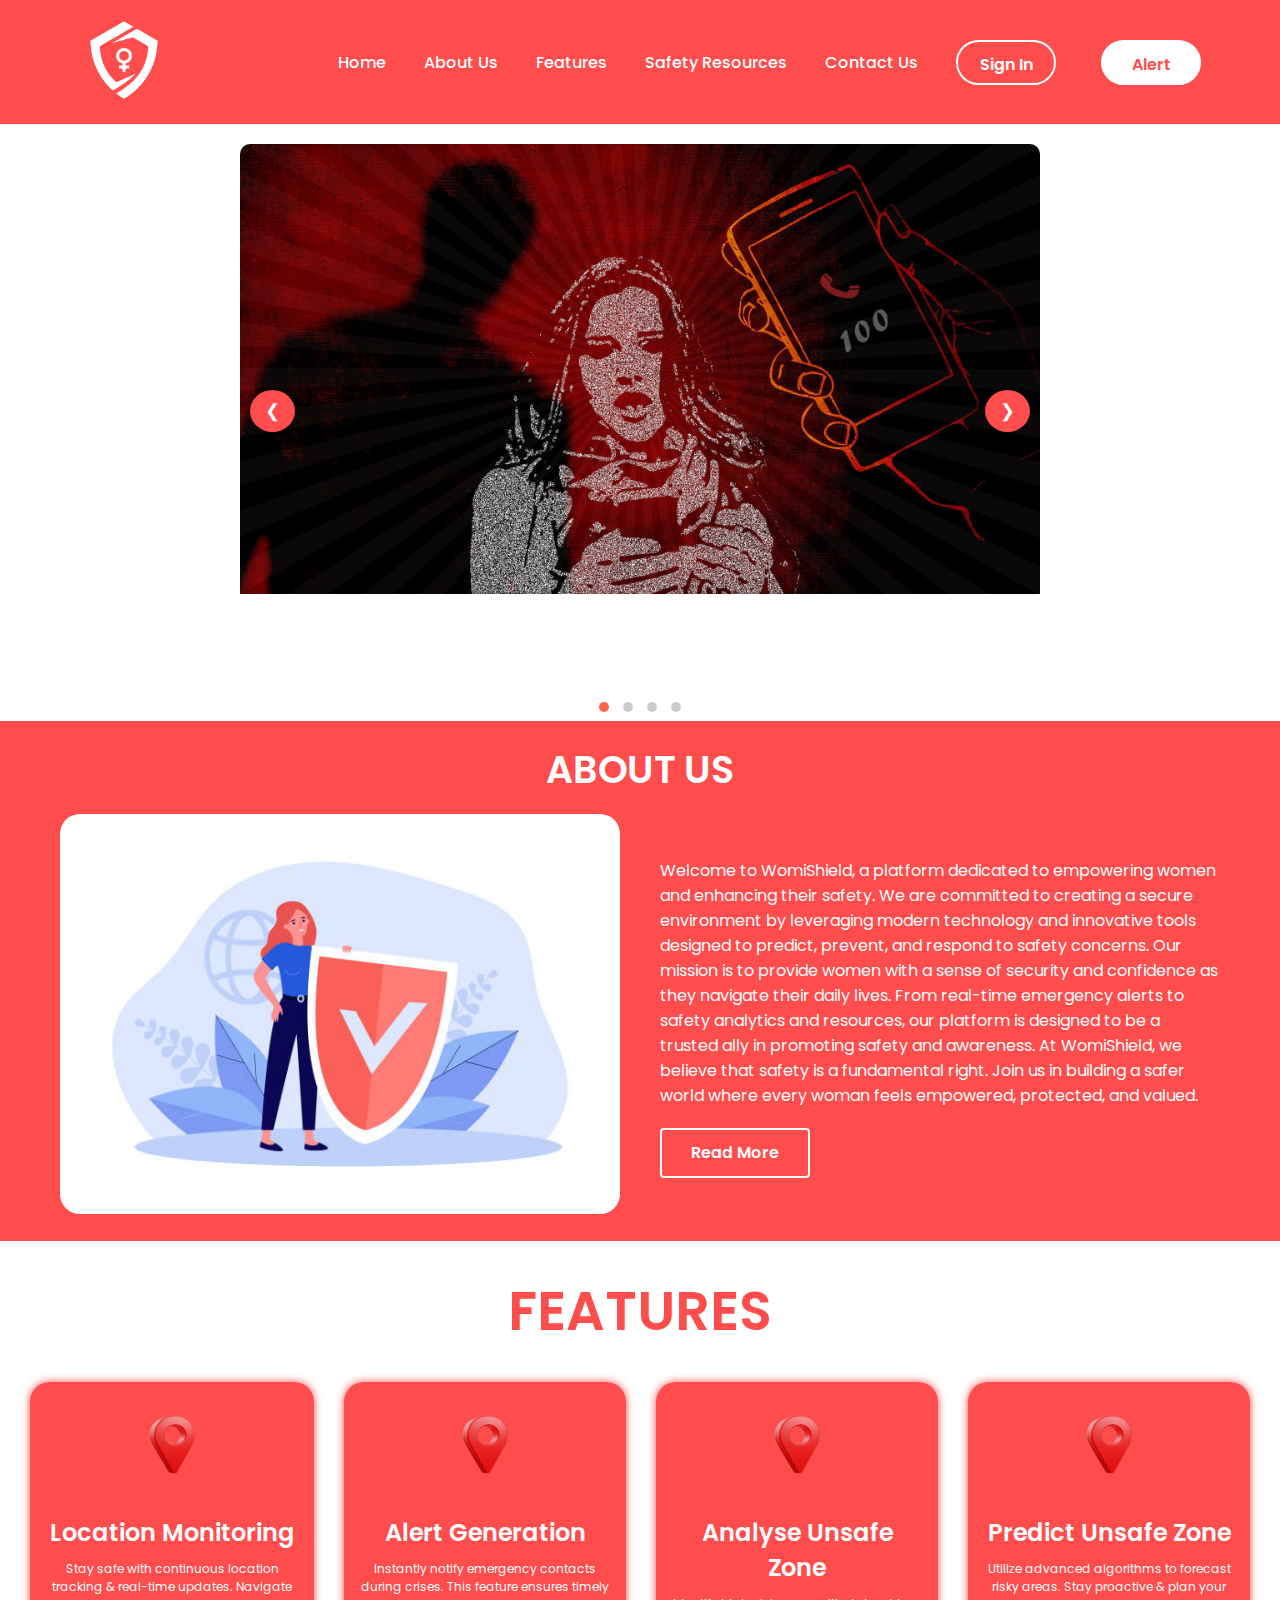
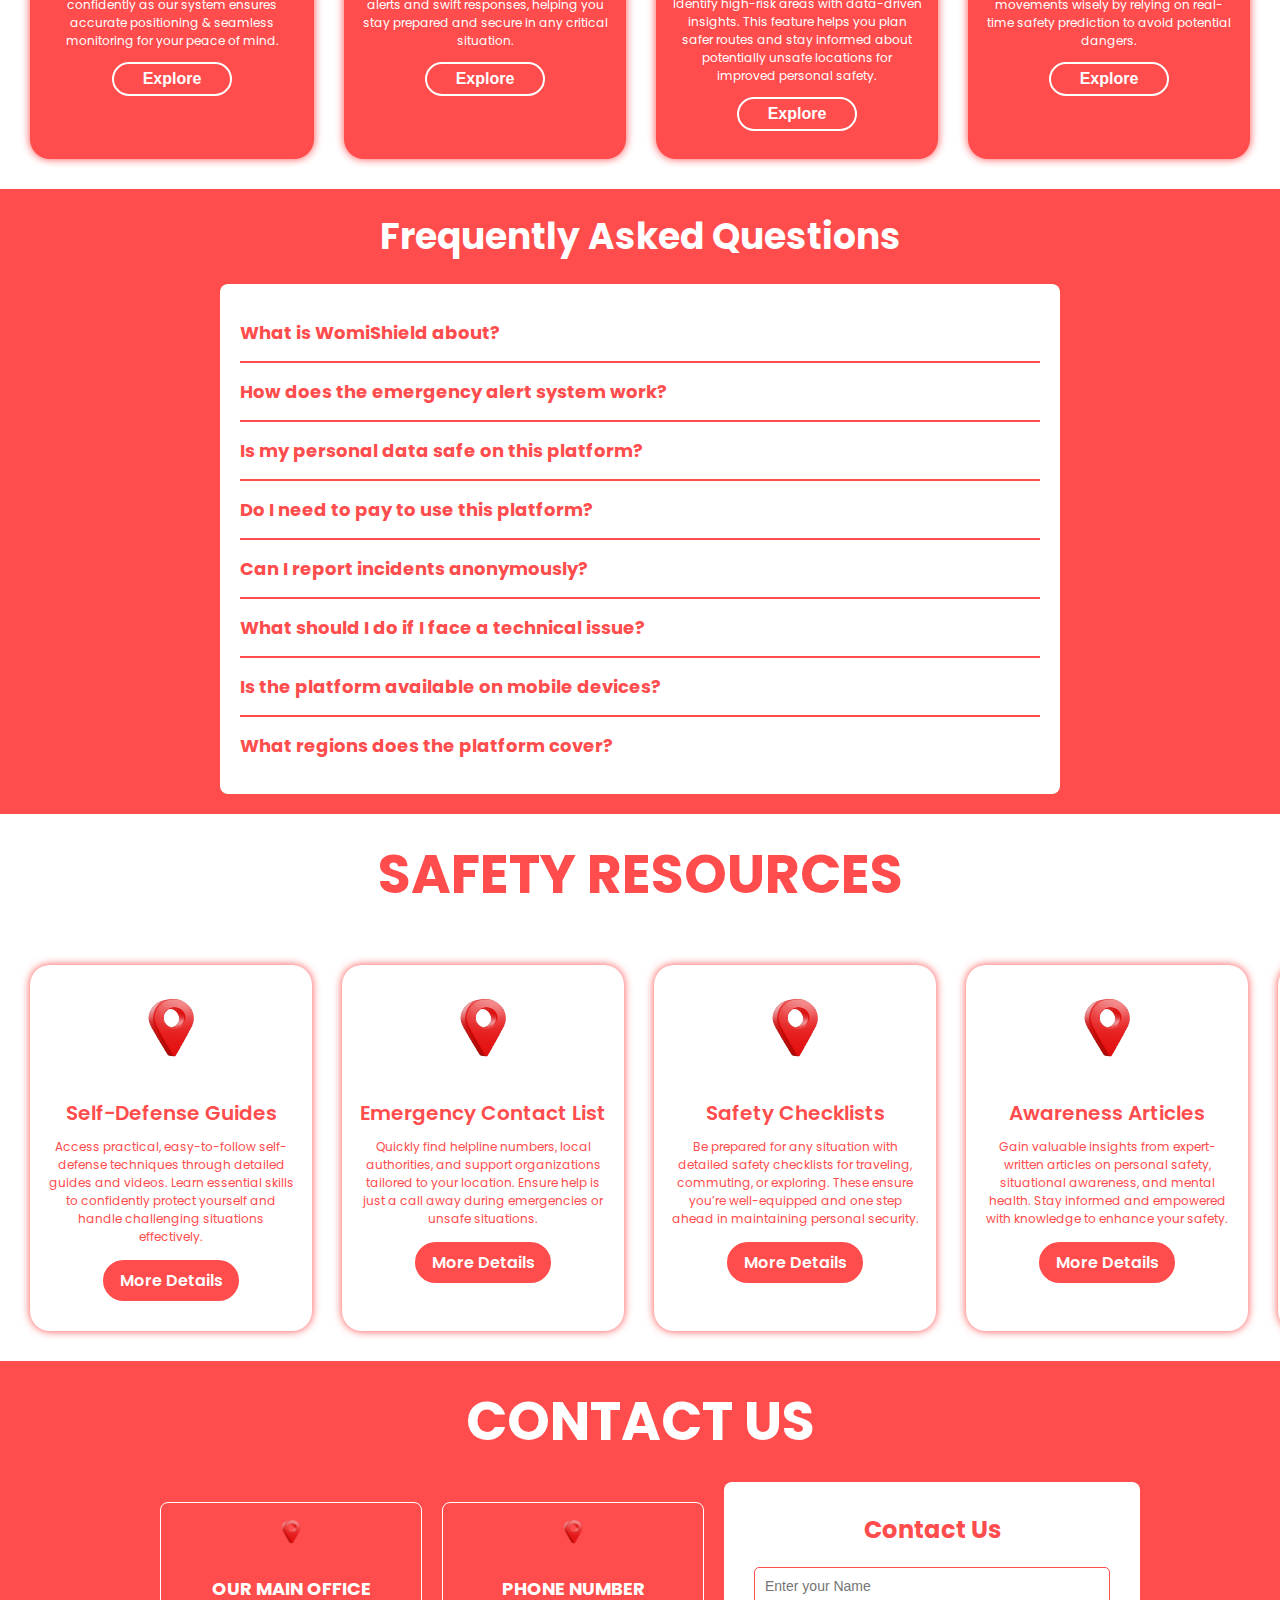
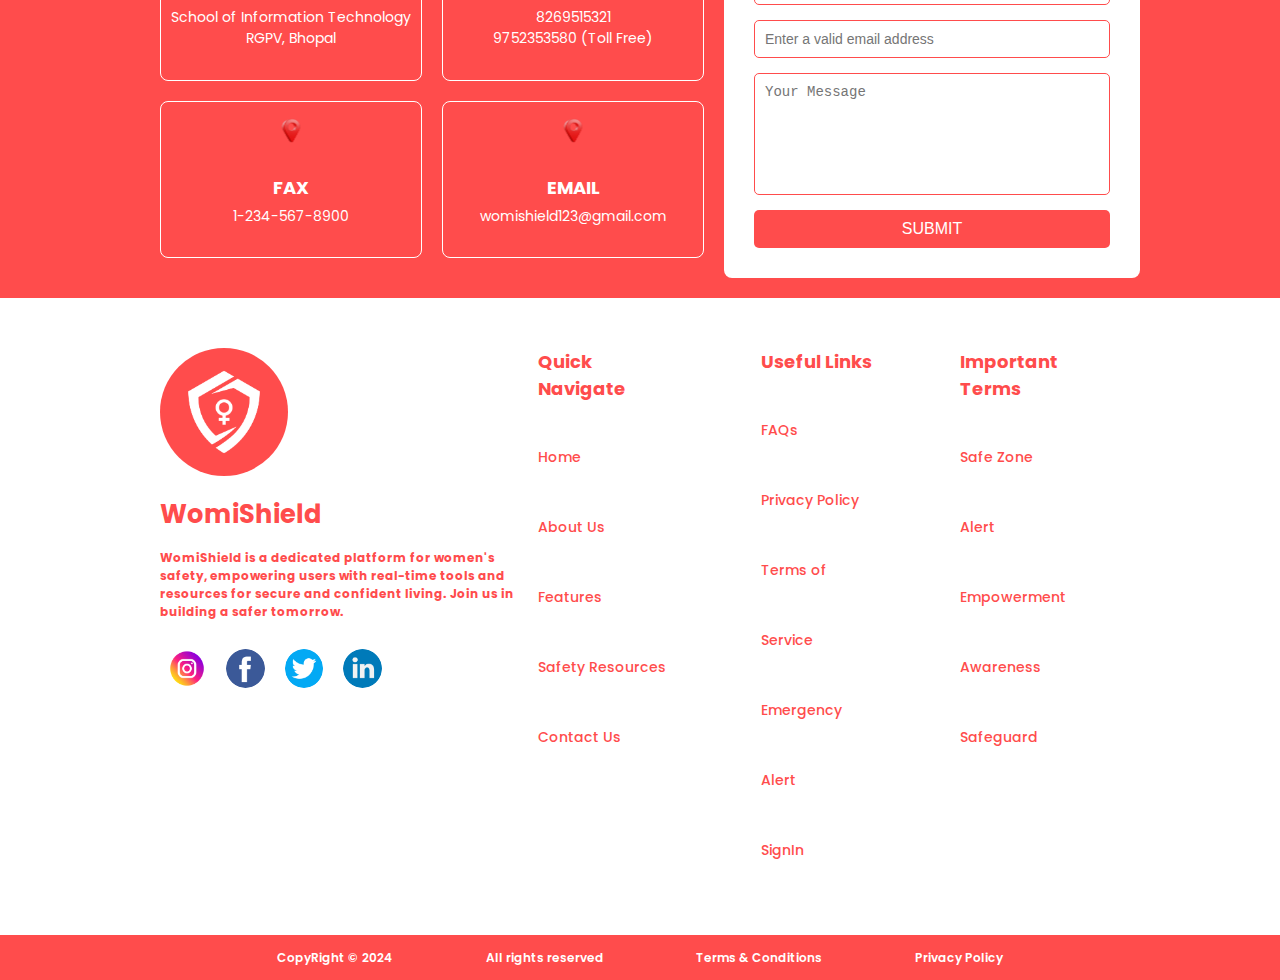
==== index.html @ 23d898d3 "Initial commit" ====
<!DOCTYPE html>
<html lang="en">
<head>
    <meta charset="UTF-8">
    <meta http-equiv="X-UA-Compatible" content="IE=edge">
    <meta name="viewport" content="width=device-width, initial-scale=1.0">
    <title>WomiShield</title>
    <link rel="stylesheet" href="style.css">
</head>
<body>
    
    <!-- Navbar and Hamburger-->

    <header>
        <div class="containers"> 
           <nav class="navbar links">

              <div class="logo"><img src="./img/logo.png" alt="...loading"></div>

              <ul class="nav-menu">
                <a href="index.html">Home</a>
                <a href="about.html">About Us</a>
                <a href="#features">Features</a>
                <a href="safety.html">Safety Resources</a>
                <a href="#contactus">Contact Us</a>
                <div id="renderLoginState">

                </div>
                <!-- <a href="sign.html" target="_blank"><button class="secondary-btn">Sign In</button></a> -->
                <a href="alert.html"><button class="primary-btn">Alert</button></a>
              </ul>
              <div class="hamburger">
                 <span class="bar"></span>
                 <span class="bar"></span>
                 <span class="bar"></span>
              </div>
           </nav>
        </div>
     </header> 

    <!-- Header -->

    <div class="carousel">
      <div class="carousel-slides">
          <div class="carousel-slide">
              <img src="./img/image3.jpg" alt="Slide 1">
          </div>
          <div class="carousel-slide">
              <img src="./img/safety.png" alt="Slide 2">
          </div>
          <div class="carousel-slide">
              <img src="./img/image3.jpg" alt="Slide 3">
          </div>
          <div class="carousel-slide">
              <img src="./img/safety.png" alt="Slide 4">
          </div>
      </div>

      <!-- Navigation buttons -->
      <button class="carousel-btn prev">&#10094;</button>
      <button class="carousel-btn next">&#10095;</button>
  </div>

  <!-- Dots for indicators -->
  <div class="carousel-dots">
      <span class="carousel-dot"></span>
      <span class="carousel-dot"></span>
      <span class="carousel-dot"></span>
      <span class="carousel-dot"></span>
  </div>

    <!-- About Us -->

    <div class="aboutus">
      <h1>ABOUT US</h1>
      <div class="about">
        <div class="aimg">
          <img src="./img/shield.jpg" alt="loading..." />
        </div>
        <div class="atext">
          <p>
            Welcome to WomiShield, a platform dedicated to empowering women and enhancing their safety. We are committed to creating a secure environment by leveraging modern technology and innovative tools designed to predict, prevent, and respond to safety concerns. Our mission is to provide women with a sense of security and confidence as they navigate their daily lives. From real-time emergency alerts to safety analytics and resources, our platform is designed to be a trusted ally in promoting safety and awareness. At WomiShield, we believe that safety is a fundamental right. Join us in building a safer world where every woman feels empowered, protected, and valued.
          </p>
          <a href="about.html"><button class="secondary-btn atext-btn">Read More</button></a>
        </div>
      </div>
    </div>

    <!-- Features -->

     <div class="features">
      <h1>FEATURES</h1>
      <div class="cards">
        <div class="scard">
          <img src="./img/location.png" alt="loading..." />
          <h2>Location Monitoring</h2>
          <p>Stay safe with continuous location tracking & real-time updates. Navigate confidently as our system ensures accurate positioning & seamless monitoring for your peace of mind.</p>
          <a href="rtlm.html"><button>Explore</button></a>
        </div>
        <div class="scard">
          <img src="./img/location.png" alt="loading..." />
          <h2>Alert Generation</h2>
          <p>Instantly notify emergency contacts during crises. This feature ensures timely alerts and swift responses, helping you stay prepared and secure in any critical situation.</p>
          <a href="alert.html"><button>Explore</button></a>
        </div>
        <div class="scard">
          <img src="./img/location.png" alt="loading..." />
          <h2>Analyse Unsafe Zone</h2>
          <p>Identify high-risk areas with data-driven insights. This feature helps you plan safer routes and stay informed about potentially unsafe locations for improved personal safety.</p>
          <a href="predict.html"><button>Explore</button></a>
        </div>
        <div class="scard">
          <img src="./img/location.png" alt="loading..." />
          <h2>Predict Unsafe Zone</h2>
          <p>Utilize advanced algorithms to forecast risky areas. Stay proactive & plan your movements wisely by relying on real-time safety prediction to avoid potential dangers.</p>
          <a href="predict.html"><button>Explore</button></a>
        </div>
      </div>
    </div>


        <!-- FAQs -->

        <div class="faq">
          <h2>Frequently Asked Questions</h2>
        <div class="faq-cont">      
          <div class="faq-item">
              <p class="faq-question">What is WomiShield about?</p>
              <div class="faq-answer">
                  WomiShield is a platform dedicated to empowering women by providing tools, resources, and features to enhance their safety and security in daily life.
              </div>
          </div>
          
          <div class="faq-item">
              <p class="faq-question">How does the emergency alert system work?</p>
              <div class="faq-answer">
                  Our emergency alert system allows you to send an alert to your trusted contacts with your live location in just one click, ensuring quick assistance during critical situations.
              </div>
          </div>
          
          <div class="faq-item">
              <p class="faq-question">Is my personal data safe on this platform?</p>
              <div class="faq-answer">
                  Yes, we prioritize your privacy and security. All user data is encrypted and stored securely, ensuring it remains confidential.
              </div>
          </div>
    
          <div class="faq-item">
            <p class="faq-question">Do I need to pay to use this platform?</p>
            <div class="faq-answer">
              No, our basic safety features are free to use. However, premium features may require a subscription.
            </div>
        </div>
    
        <div class="faq-item">
          <p class="faq-question">Can I report incidents anonymously?</p>
          <div class="faq-answer">
            Absolutely. Our platform allows you to report incidents without revealing your identity, ensuring your safety and comfort.
          </div>
      </div>
    
      <div class="faq-item">
        <p class="faq-question">What should I do if I face a technical issue?</p>
        <div class="faq-answer">
          If you experience any issues, please contact us via email at support@womishield.com or use the “Contact Us” form on our website.
        </div>
    </div>
    
    <div class="faq-item">
      <p class="faq-question">Is the platform available on mobile devices?</p>
      <div class="faq-answer">
        Yes, our platform is mobile-friendly and can be accessed via any browser. A dedicated mobile app is also in development.
      </div>
    </div>
    
    <div class="faq-item">
      <p class="faq-question">What regions does the platform cover?</p>
      <div class="faq-answer">
        Currently, the platform provides services across Bhopal & Indore. We aim to expand to more areas soon.
      </div>
    </div>
    
      </div>
    </div>

    <!-- Safety Resources -->

    <div class="resources">
        <h1>SAFETY RESOURCES</h1>
        <div class="cards">
            <div class="scard">
                <img src="./img/location.png" alt="loading...">
                <h4>Self-Defense Guides</h4>
                <p>Access practical, easy-to-follow self-defense techniques through detailed guides and videos. Learn essential skills to confidently protect yourself and handle challenging situations effectively.</p>
                <a href="safety.html"><Button class="secondary-btn">More Details</Button></a>
            </div>
            <div class="scard">
                <img src="./img/location.png" alt="loading...">
                <h4>Emergency Contact List</h4>
                <p>Quickly find helpline numbers, local authorities, and support organizations tailored to your location. Ensure help is just a call away during emergencies or unsafe situations.</p>
                <a href="safety.html"><Button class="secondary-btn">More Details</Button></a>
            </div>
            <div class="scard">
                <img src="./img/location.png" alt="loading...">
                <h4>Safety Checklists</h4>
                <p>Be prepared for any situation with detailed safety checklists for traveling, commuting, or exploring. These ensure you’re well-equipped and one step ahead in maintaining personal security.</p>
                <a href="safety.html"><Button class="secondary-btn">More Details</Button></a>
            </div>
            <div class="scard">
                <img src="./img/location.png" alt="loading...">
                <h4>Awareness Articles</h4>
                <p>Gain valuable insights from expert-written articles on personal safety, situational awareness, and mental health. Stay informed and empowered with knowledge to enhance your safety.</p>
                <a href="safety.html"><Button class="secondary-btn">More Details</Button></a>
            </div>
            <div class="scard">
              <img src="./img/location.png" alt="loading...">
              <h4>Legal Right Information</h4>
              <p>Understand your rights with simplified summaries of women’s safety laws and regulations. Empower yourself with the knowledge to act confidently in legal or unsafe scenarios.</p>
              <a href="safety.html"><Button class="secondary-btn">More Details</Button></a>
          </div>
          <div class="scard">
            <img src="./img/location.png" alt="loading...">
            <h4>Community Safety Tips</h4>
            <p>Learn actionable safety tips from real user experiences. Navigate specific situations and areas securely by leveraging the wisdom shared by our community.</p>
            <a href="safety.html"><Button class="secondary-btn">More Details</Button></a>
        </div>
        </div>
    </div>

     <!-- Contact Us -->

     <div class="contact" id="contactus"> 
      <h1>CONTACT US</h1>
    <div class="contact-container">
        <div class="info-box">
          <div class="info">
            <div class="icon">
              <img src="./img/location.png" alt="Location Icon">
            </div>
            <div>
              <h3>OUR MAIN OFFICE</h3>
              <p>School of Information Technology<br>RGPV, Bhopal</p>
            </div>
          </div>
          <div class="info">
            <div class="icon">
              <img src="./img/location.png" alt="Phone Icon">
            </div>
            <div>
              <h3>PHONE NUMBER</h3>
              <p>8269515321<br>9752353580 (Toll Free)</p>
            </div>
          </div>
          <div class="info">
            <div class="icon">
              <img src="./img/location.png" alt="Fax Icon">
            </div>
            <div>
              <h3>FAX</h3>
              <p>1-234-567-8900</p>
            </div>
          </div>
          <div class="info">
            <div class="icon">
              <img src="./img/location.png" alt="Email Icon">
            </div>
            <div>
              <h3>EMAIL</h3>
              <p>womishield123@gmail.com</p>
            </div>
          </div>
        </div>
        <div class="form-container">
          <h2>Contact Us</h2>
          <form id="contactForm">
            <input id="contactName" type="text" placeholder="Enter your Name" required>
            <input id="contactEmail" type="email" placeholder="Enter a valid email address" required>
            <textarea id="contactMessage" placeholder="Your Message" required></textarea>
            <div id="contactMessageStatus"></div>
            <button type="submit">SUBMIT</button>
          </form>
        </div>
      </div>
    </div> 

    <!-- Footer -->

    <div class="footer">
        <div class="footer-logo">
            <img src="./img/logo.png" alt="">
            <h5>WomiShield</h5>
            <p>WomiShield is a dedicated platform for women's safety, empowering users with real-time tools and resources for secure and confident living. Join us in building a safer tomorrow.</p>
            <div class="media">
                <img src="./img/instagram.png" alt="loading...">
                <img src="./img/facebook.png" alt="loading...">
                <img src="./img/twitter.png" alt="loading...">
                <img src="./img/linkedin.png" alt="loading...">
            </div>
        </div>
        <div class="footer-links">
        <div class="footer-link">
            <p>Quick Navigate </p>
            <a href="index.html">Home</a>
            <a href="about.html">About Us</a>
            <a href="#features">Features</a>
            <a href="safety.html">Safety Resources</a>
            <a href="#contactus">Contact Us</a>
        </div>

        <div class="footer-link">
            <p>Useful Links</p>
            <a href="index.html">FAQs</a>
            <a href="#">Privacy Policy</a>
            <a href="#">Terms of Service</a>
            <a href="#">Emergency Alert</a>
            <a href="sign.html">SignIn</a>
        </div>

        <div class="footer-link">
            <p>Important Terms</p>
            <a href="#">Safe Zone</a>
            <a href="#">Alert</a>
            <a href="#">Empowerment</a>
            <a href="#">Awareness</a>
            <a href="#">Safeguard</a>
        </div>
    </div>
</div>

<!-- Sub Footer -->

<div class="sub-footer text">   
    <a href="#">CopyRight &#169; 2024</a>    
    <a href="#">All rights reserved</a>
    <a href="#">Terms & Conditions</a>
    <a href="#">Privacy Policy</a>
</div>

<script src="script.js"></script>
<script src="./services/contactService.js"></script>

<!-- below script must be included in every page to dynamically update navbar based on the login state -->
<script src="./services/utils.js"></script>
</body>
</html>
---- style.css ----
@import url('https://fonts.googleapis.com/css2?family=Poppins:wght@400;700&family=Roboto:ital,wght@0,400;1,700&display=swap');
*{
    margin: 0;
    padding: 0;
}

/* navbar */

.logo img{
    height: 120px;
    border-radius: 100%;
}
.logo img:hover{
    transform: rotate(360deg);
    transition: 1.5s;
}
.links a{
    text-decoration: none;
    padding: 12px 15px;
    font-size: 16px;
    font-weight: 500;
    font-family:'Poppins',sans-serif;
    color: #ffffff;
}
.links a:hover{
    transition: 0.5s;
    text-shadow: 0 0 20px #ffffff;
    font-size: 18px;
}
.secondary-btn{
    background-color: transparent;
    font-size: 16px;
    border: 2px solid #ffffff;
    color: #ffffff;
    font-family: 'Poppins',sans-serif;
    font-weight: 600;
    border-radius: 70px;
    width: 100px;
    height: 45px;
}
.secondary-btn:hover{
    transition: 0.5s;
    color: #FF4C4C;
    background-color: #ffffff;
    box-shadow: 0 0 12px #ffffff;
}
.primary-btn{
    background-color: #ffffff;
    border: 2px solid #ffffff;
    font-size: 16px;
    color: #FF4C4C;
    margin-left: 7px;
    font-family: 'Poppins',sans-serif;
    font-weight: 600;
    border-radius: 70px;
    width: 100px;
    height: 45px;
}
.primary-btn:hover{
    transition: 0.5s;
    color: #ffffff;
    border: 2px solid #ffffff;
    background-color: #FF4C4C;
    box-shadow: 0 0 12px #ffffff;
}


/* HAMBURGER */

li{
    list-style: none;
  }
  a{
    color: #ffffff;
    text-decoration: none;
  }
  header{
    background-color: #FF4C4C;
  }
  .containers{
    max-width: 1224px;
    width: 90%;
    margin: 0 auto;
  }
  .navbar{
    min-height: 70px;
    display: flex;
    justify-content: space-between;
    align-items: center;
  }
  .nav-menu{
    display: flex;
    justify-content: space-between;
    align-items: center;
    gap: 8px;
  }
  .hamburger{
    display: none;
    cursor: pointer;
  }
  .bar{
    display: block;
    width: 25px;
    height: 3px;
    margin: 5px auto;
    -webkit-transition: all 0.3s ease;
    transition: all 0.3s ease;
    background-color: #ffffff;
  }

  .usericonlogo {
    height: 30px;
    margin-right: 10px;
}

/* Header */

.carousel {
    position: relative;
    width: 100%;
    max-width: 800px;
    margin: 20px auto;
    overflow: hidden;
    border-radius: 10px;
}

/* Slide container styling */
.carousel-slides {
    display: flex;
    transition: transform 0.5s ease-in-out;
}

/* Individual slides styling */
.carousel-slide {
    min-width: 100%;
    box-sizing: border-box;
}

.carousel-slide img {
    width: 100%;
    display: block;
}

/* Navigation buttons */
.carousel-btn {
    position: absolute;
    top: 50%;
    transform: translateY(-50%);
    background: #ff4c4c;
    color: white;
    border: none;
    padding: 10px 15px;
    cursor: pointer;
    font-size: 18px;
    border-radius: 50%;
}

.prev {
    left: 10px;
}

.next {
    right: 10px;
}

/* Dots indicator styling */
.carousel-dots {
    text-align: center;
    margin-top: 10px;
}

.carousel-dot {
    height: 10px;
    width: 10px;
    margin: 5px;
    background-color: #ccc;
    border-radius: 50%;
    display: inline-block;
    cursor: pointer;
}

.carousel-dot.active {
    background-color: #FF6347; /* Highlight active dot */
}

/* About Us */

.aboutus{
    background-color: #ff4c4c;
    padding: 20px 60px;
    font-family: 'Poppins',sans-serif;
}
.aboutus h1{
    font-weight: 600;
    font-size: 38px;
    text-align: center;
    margin-bottom: 16px;
    color: white;
}
.about{
    display: flex;
    gap: 40px;
    align-items: center;
}
.aimg{
    width: 50%;
}
.aimg img{
    width: 100%;
    height: 400px;
    border-radius: 20px;
}
.atext{
    width: 50%;
}
.atext p{
    color: white;
    font-weight: 400;
    font-size: 16px;
}
.atext-btn{
    border-radius: 4px;
    font-size: 16px;
    width: 150px;
    height: 50px;
    margin-top: 20px;
}

#contactMessageStatus {
    display: none;
    background-color: #ff4c4c;
    color: #fff;
    font-family: 'Poppins',sans-serif;
    padding: 10px;
    margin-bottom: 20px;
    border-radius: 5px;
}

/* Features */

.features{
    font-family: 'Poppins',sans-serif;
    text-align: center;
}
.features h1{
    font-weight: 600;
    font-size: 6vh;
    text-align: center;
    margin: 30px auto;
    margin-bottom: 0;
    color: #ff4c4c;
}
.cards{
    display: flex;
    padding: 30px;
    justify-content: start;
    gap: 30px;
    flex-wrap: nowrap;
    overflow-x: scroll;
    scroll-snap-type: x mandatory;
    scroll-snap-align: start;
}
.cards::-webkit-scrollbar{
    display: none;
}
.scard{
    background-color: #ff4c4c;
    color: white;
    text-align: center;
    min-width: 250px;
    border-radius: 20px;
    padding: 16px;
    box-shadow: 0 0 8px #FF4C4C;
}
.scard:hover{
    transform: scale3D(1.03, 1.03, 1.03);
    box-shadow: 0 0 10px #FF4C4C , 0 0 12px #FF4C4C;
}
.scard img{
    height: 100px;
    width: 200px;
}
.scard h2{
    font-weight: 600;
    font-size: 24px;
    margin: 10px auto;
}
.scard p{
    font-weight: 400;
    font-size: 12px;
}
.scard button{
    margin: 12px 4px;
    padding: 6px;
    border-radius: 70px;
    width: 120px;
    color: #ffffff;
    font-weight: 600;
    background-color: #FF4C4C;
    border: 2px solid #ffffff;
}
.scard button:hover{
    box-shadow: 0 0 2px #ffffff , 0 0 4px #ffffff , 0 0 6px #ffffff;
    border: none;
}


/* FAQs */

.faq{
    background-color: #ff4c4c;
    padding: 20px;
}
.faq-cont {
    max-width: 800px;
    margin: 0px auto;
    padding: 20px;
    background-color: #ffffff;
    border-radius: 8px;
}
.faq h2 {
    text-align: center;
    margin-bottom: 20px;
    font-size: 36px;
    color: #ffffff;
    font-family: 'Poppins',sans-serif;
}
.faq-item {
    border-bottom: 2px solid #ff4c4c;
    padding: 15px 0;
    color: #ff4c4c;
}
.faq-item:last-child {
    border-bottom: none;
}
.faq-question {
    font-size: 18px;
    font-weight: bold;
    cursor: pointer;
    margin: 0;
    font-family: 'Poppins',sans-serif;
}
.faq-answer {
    display: none;
    font-size: 16px;
    margin-top: 10px;
    color: #ff4c4c;
    font-family: 'Poppins',sans-serif;
}
.faq-item.open .faq-answer {
    display: block;
}

/* Safety Resources */

.resources{
    background-color: #ffffff;
    text-align: center;
    font-family: 'Poppins',sans-serif;
}
.resources h1{
    color: #FF4C4C;
    font-size: 6vh;
    padding: 20px;
}
.resources .scard h4{
    font-weight: 600;
    font-size: 20px;
    margin: 10px auto;
}
.resources .cards .scard{
    background-color: #ffffff;
}
.resources .cards .scard h4{
    color: #FF4C4C;
}
.resources .cards .scard p{
    color: #FF4C4C;
    font-size: 12px;
    font-family: 'Poppins',sans-serif;
}
.resources .cards .scard button{
    width: 140px;
}
.resources .cards .scard button:hover{
    border: 2px solid #ff4c4c;
    box-shadow: 0 0 2px #ff4c4c , 0 0 4px #ff4c4c , 0 0 6px #ff4c4c;
}

/* Contact Us */

.contact{
    text-align: center;
    background-color: #FF4C4C;
    padding-bottom: 20px;
}
.contact h1{
    color: #ffffff;
    font-size: 6vh;
    font-family: 'Poppins',sans-serif;
    padding: 20px;
}
.contact-container {
    display: flex;
    border-radius: 8px;
    width: 90%;
    max-width: 1000px;
    margin: 0 auto;
  }
  .contact-container h1{
    color: #ffffff;
    font-size: 6vh;
    font-family: 'Poppins',sans-serif;
    padding: 20px;
}
  
  .info-box {
    display: grid;
    grid-template-columns: 1fr 1fr;
    gap: 20px;
    color: #ffffff;
    padding: 20px;
    font-family: 'Poppins',sans-serif;
    border-radius: 8px;
  }
  
  .info {
    display: flex;
    flex-direction: column;
    align-items: center;
    gap: 10px;
    padding: 10px;
    border: 1px solid #ffffff;
    border-radius: 8px;
  }
  
  .icon img {
    width: 80px;
    height: 40px;
  }
  
  .info h3 {
    margin: 5px 0;
    font-size: 18px;
  }
  
  .info p {
    font-size: 14px;
    margin: 0;
  }
  
  .form-container {
    flex: 1;
    padding: 30px;
    display: flex;
    flex-direction: column;
    justify-content: center;
    background-color: #ffffff;
    border-radius: 8px;
    color: #ff4c4c;
    font-family: 'Poppins',sans-serif;
  }
  
  .form-container h2 {
    margin-bottom: 20px;
    font-size: 24px;
    text-align: center;
  }
  
  form {
    display: flex;
    flex-direction: column;
    gap: 15px;
  }
  
  input, textarea {
    padding: 10px;
    font-size: 14px;
    border: 1px solid #ff4c4c;
    border-radius: 5px;
    color: #ff4c4c;
    outline: none;
  }
  
  textarea {
    resize: none;
    height: 100px;
  }
  
  button {
    background-color: #ff4c4c;
    color: #ffffff;
    padding: 10px;
    border: none;
    border-radius: 5px;
    font-size: 16px;
    cursor: pointer;
  }
  
  button:hover {
    background-color: #ffffff;
    color: #ff4c4c;
    border: 1px solid #ff4c4c;
  }


/* Footer */

.footer{
    display: flex;
    justify-content: space-between;
    padding: 50px 160px;
}
.footer-logo{
    width: 10cm;
    width: 40%;
}
.footer-logo h5{
    font-family: 'Poppins',sans-serif;
    font-size: 2vw;
    color: #ff4c4c;
    font-weight:700; 
    margin-top: 15px;
    margin-bottom: 15px;
}
.footer-logo img{
    width: 10vw;
    border-radius: 100%;
}
.footer p{
    font-size: 18px;
    font-weight: 700;
    font-family: 'Poppins',sans-serif;
    color: #ff4c4c;
    margin-bottom: 20px;
}
.footer-logo p{
    font-family: 'Poppins',sans-serif;
    font-size: 12px;
}
.media img{
    width: 3vw;
    padding: 8px;
}
.media img:hover{
    transform: rotate(360deg);
    transition: 1.4s;
}
.footer a{
    text-decoration: none;
    font-size: 14px;
    font-weight: 500;
    color: #ff4c4c;
    font-family: 'Poppins',sans-serif;
    line-height: 70px;
}
.footer a:hover{
    transition: 0.5s;
    text-shadow: 0 0 20px #ff4c4c;
}
.footer-links{
    display: flex;
    gap: 80px;
}
.footer-link{
    display: flex;
    flex-direction: column;   
}

/* Sub Footer */

.sub-footer{
    background-color: #ff4c4c;
    display: flex ;
    justify-content: space-around;
    padding: 1.5vh 18vw;
}
.sub-footer a{
    color: #ffffff;
    text-decoration: none;
    font-size: 12px;
    font-weight: 600;
    font-family: 'Poppins',sans-serif;
}

/* Responsiveness */

@media (max-width: 900px) {

    /* Hamburger */

    .hamburger{
        display: block;
        z-index: 1;
      }
     .hamburger.active .bar:nth-child(2){
        opacity: 0;
      }
     .hamburger.active .bar:nth-child(1){
        transform: translateY(8px) rotate(45deg);
      }
     .hamburger.active .bar:nth-child(3){
        transform: translateY(-8px) rotate(-45deg);
      }
     .nav-menu{
        position: fixed;
        left: -100%;
        top: 8px;
        gap: 0;
        flex-direction: column;
        background-color: #FF4C4C;
        width: 100%;
        text-align: center;
        transition: 0.3s;
        z-index: 1;
      }
     .nav-menu.active{
        left: 0;
      }

    /* header */

    .header{
        display: flex;
        flex-direction: column-reverse;
    }
    .htext{
        width: 80%;
        text-align: center;
    }
    .htext h1{
        font-size: 6vh;
    }
    .htext button{
        width: 120px;
        margin-bottom: 40px;
    }

    /* About */

    .aboutus{
        height: fit-content;
        padding: 20px;
    }
    .aboutus h1{
        font-size: 30px;
        margin-bottom: 20px;
    }
    .about{
        flex-direction: column;
        gap: 20px;
    }
    .aimg{
        width: 80%;
    }
    .aimg img{
        height: auto;
        border-radius: 4px;
    }
    .atext{
        width: 100%;
        text-align: center;
    }
    .atext p{
        font-size: 12px;
    }
    .atext-btn{
        font-size: 12px;
        width: 105px;
        height: 40px;
    }


    /* features */

    .features h1{
        font-size: 30px;
    }
    .scard h2{
        font-size: 20px;
    }
    .scard p{
        font-size: 12px;
    }

    /* faqs */

    .faq h2{
        font-size: 18px;
    }
    .faq-question{
        font-size: 12px;
    }
    .faq-answer{
        font-size: 8px;
    }

    /* safety resources */

    .resources h1{ 
        font-size: 28px;
        padding-bottom: 0;
    }
    .resources .scard h4{
        font-size: 16px;
    }

    /* Contact Us */

    .contact h1{
        font-size: 24px;
    }
    .contact-container {
        flex-direction: column;
        margin-left: 20px;
      }
    .info-box{
        display: flex;
        flex-direction: column;
    }
    .info h3{
        font-size: 12px;
    }
    .info p{
        font-size: 10px;
    }

    /* footer */
    
    .footer{
        display: flex;
        justify-content: space-between;
        padding: 20px 20px;
        flex-direction: column;
        text-align: center;
    }
    .footer-logo{
        width: 100%;
        text-align: center;
    }
    .footer-logo img{
        width: 30vw;
    }
    .footer-logo h5{
        font-family: 'Poppins',sans-serif;
        font-size: 4vh;
        color: #ff4c4c;
        text-align: center;
        font-weight: 900;
        margin-bottom: 15px;
        margin-top: 20px;
    }
    .media img{
        width: 50px;
        margin-top: 20px;
    }
    .footer-links{
        flex-direction: row;
        row-gap: 15px;
        column-gap: 70px;
        flex-wrap: wrap;
        justify-content: space-around;
        margin: 20px;
        margin-top: 8px;
    }
    .footer a{
        text-decoration: none;
        font-size: 10px;
        font-weight: 400;
        color: #ff4c4c;
        line-height: 22px;
    }
    .footer p{
        font-size: 18px;
        font-weight: 700;
        color: #ff4c4c;
        margin-bottom: 0px;
    }
    .footer-logo p{
        font-size: 10px;
        font-weight: 700;
        color: #ff4c4c;
        margin-bottom: 0px;
        padding: 0 auto;
        line-height: 18px;
    }

    /* Sub Footer */
    
    .sub-footer a{
        color: #ffffff;
        text-decoration: none;
        font-size: 7px;
        font-weight: 500;
        font-family: 'Poppins',sans-serif;
    }
    .sub-footer{
        background-color: #ff4c4c;
        display: flex;
        justify-content: space-around;
        padding: 1.5vh 0vw;
    }    
}
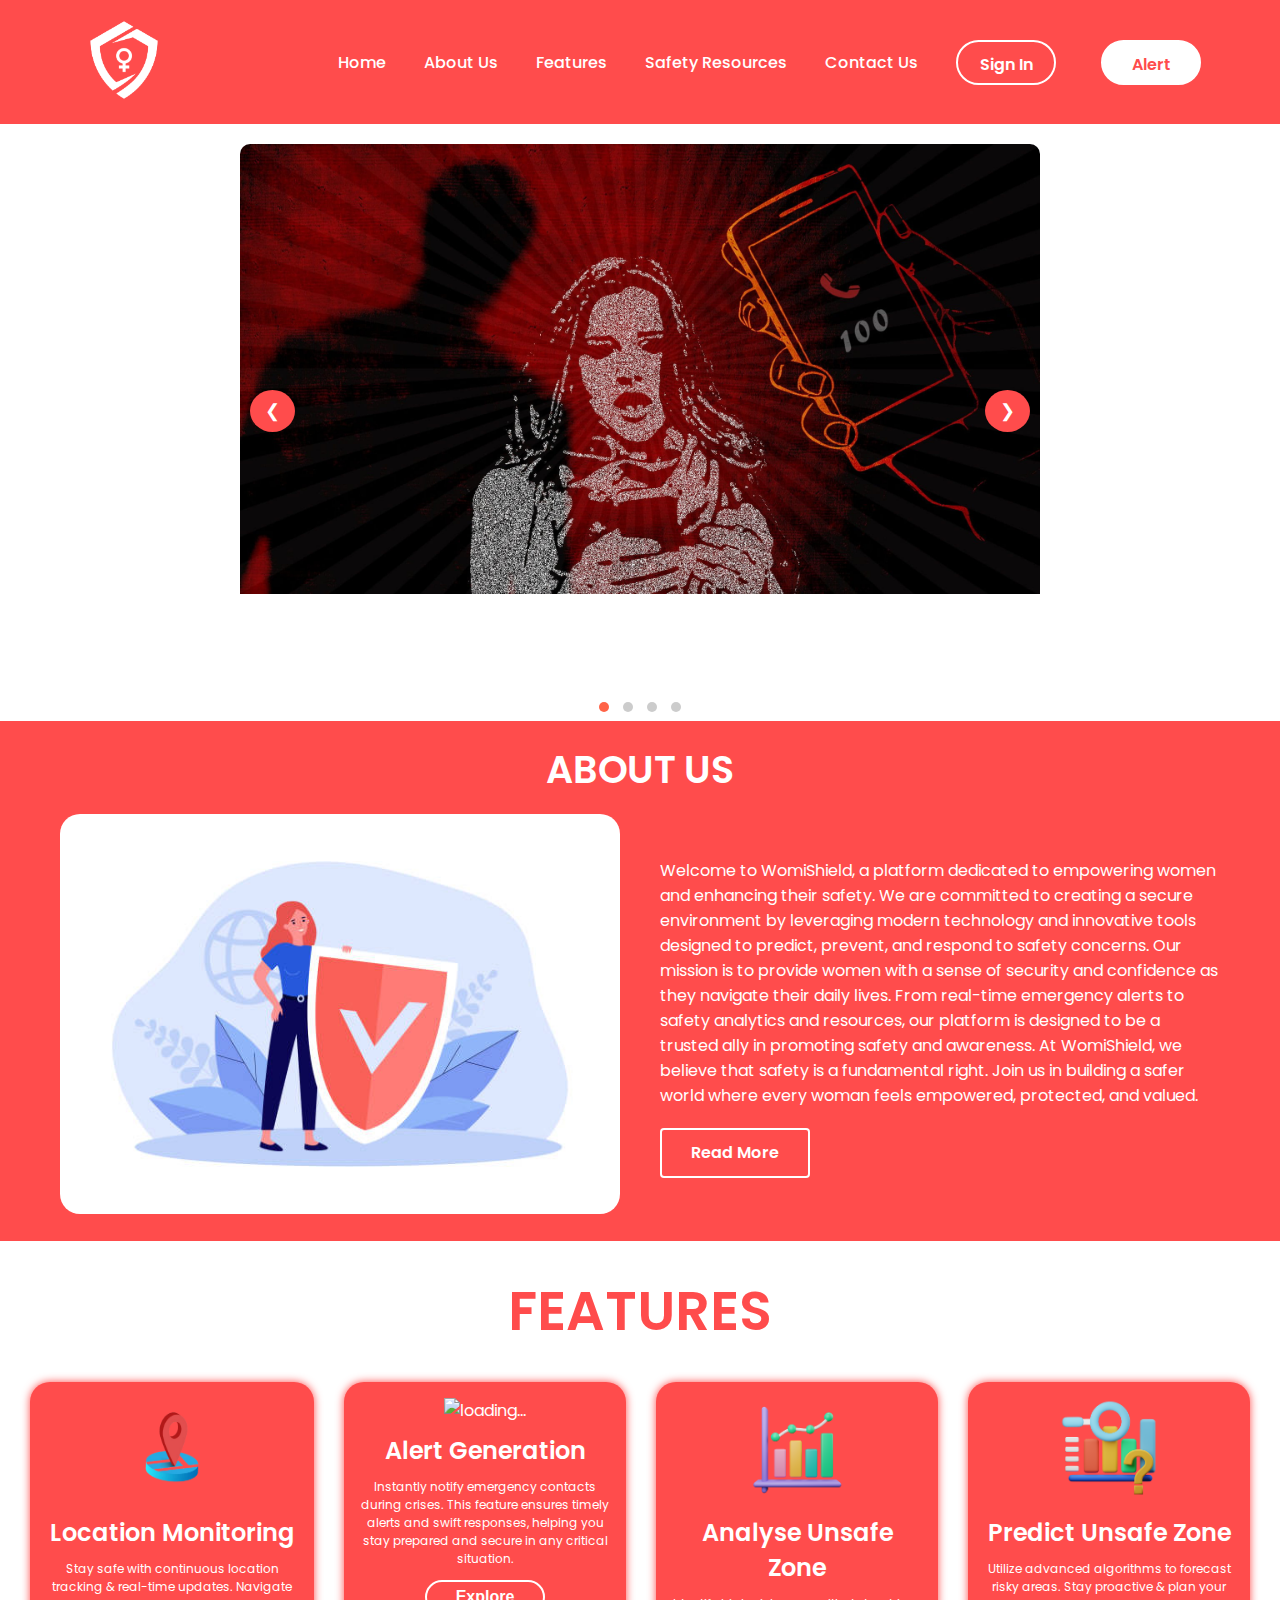
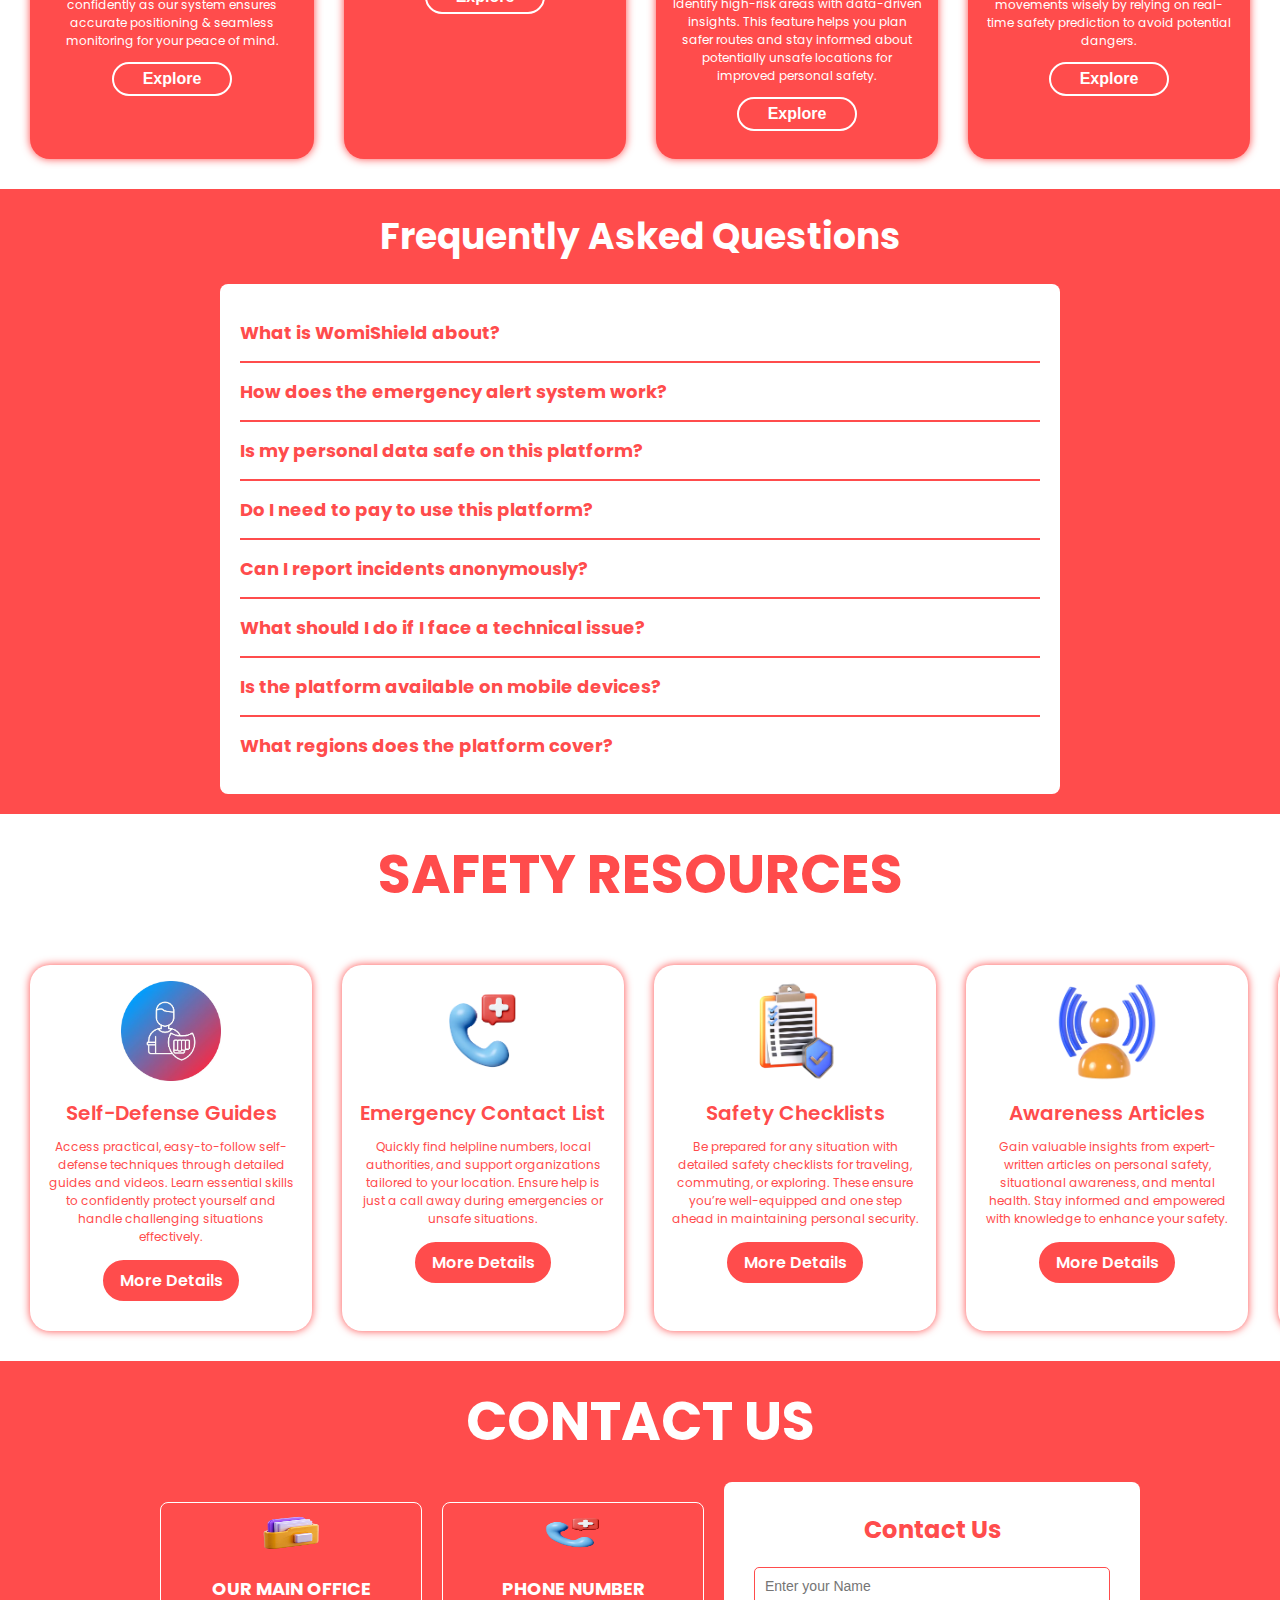
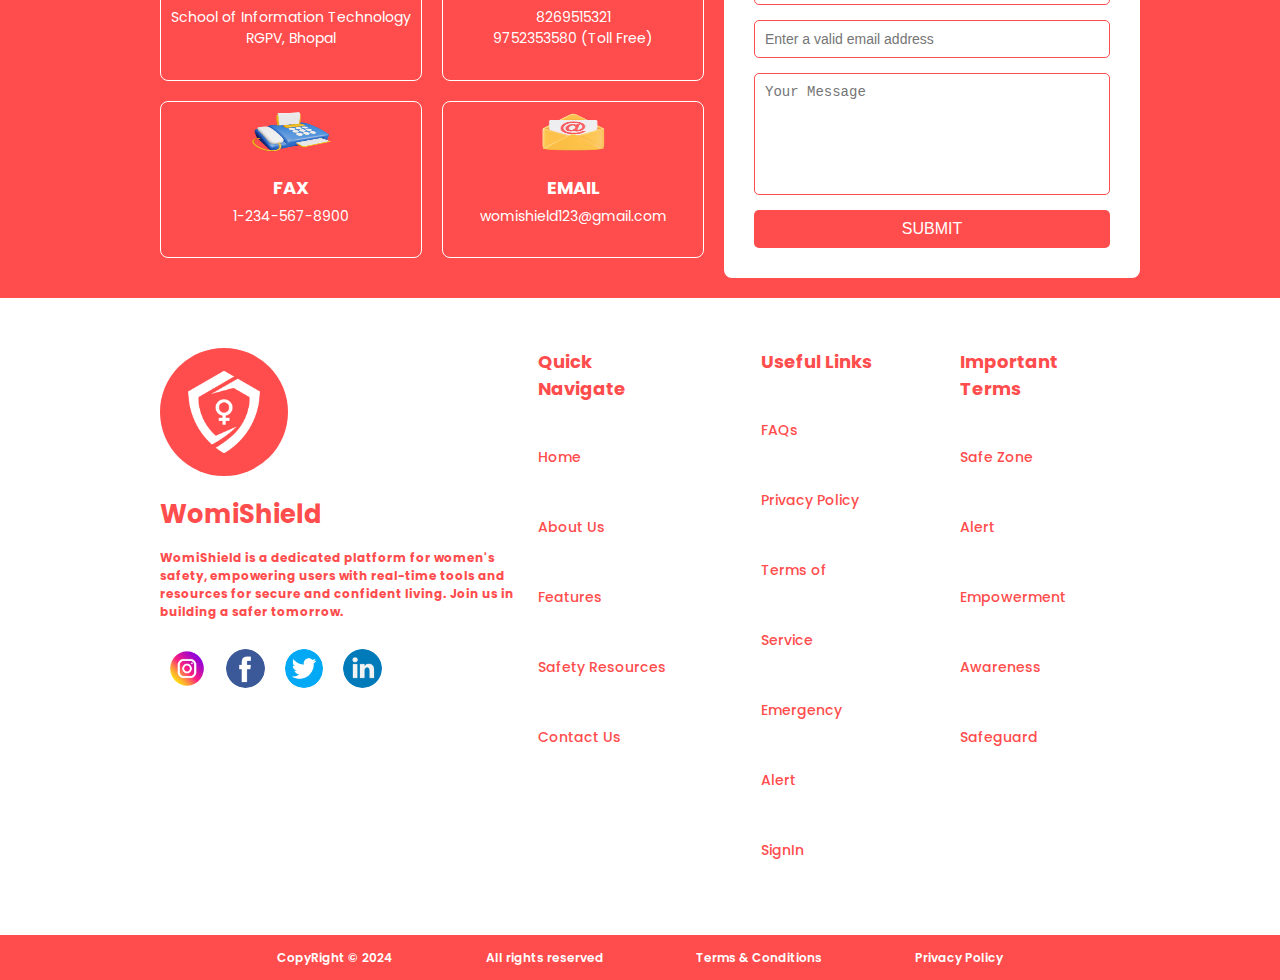
==== commit dbe78acf: "changes" ====
--- a/index.html
+++ b/index.html
@@ -20,7 +20,7 @@
               <ul class="nav-menu">
                 <a href="index.html">Home</a>
                 <a href="about.html">About Us</a>
-                <a href="#features">Features</a>
+                <a href="#feature">Features</a>
                 <a href="safety.html">Safety Resources</a>
                 <a href="#contactus">Contact Us</a>
                 <div id="renderLoginState">
@@ -46,10 +46,10 @@
               <img src="./img/image3.jpg" alt="Slide 1">
           </div>
           <div class="carousel-slide">
-              <img src="./img/safety.png" alt="Slide 2">
+              <img src="./img/shield.jpg" alt="Slide 2">
           </div>
           <div class="carousel-slide">
-              <img src="./img/image3.jpg" alt="Slide 3">
+              <img src="./img/image2.jpg" alt="Slide 3">
           </div>
           <div class="carousel-slide">
               <img src="./img/safety.png" alt="Slide 4">
@@ -88,7 +88,7 @@
 
     <!-- Features -->
 
-     <div class="features">
+     <div class="features" id="feature">
       <h1>FEATURES</h1>
       <div class="cards">
         <div class="scard">
@@ -98,19 +98,19 @@
           <a href="rtlm.html"><button>Explore</button></a>
         </div>
         <div class="scard">
-          <img src="./img/location.png" alt="loading..." />
+          <img src="./img/alert.png" alt="loading..." />
           <h2>Alert Generation</h2>
           <p>Instantly notify emergency contacts during crises. This feature ensures timely alerts and swift responses, helping you stay prepared and secure in any critical situation.</p>
           <a href="alert.html"><button>Explore</button></a>
         </div>
         <div class="scard">
-          <img src="./img/location.png" alt="loading..." />
+          <img src="./img/analyse.webp" alt="loading..." />
           <h2>Analyse Unsafe Zone</h2>
           <p>Identify high-risk areas with data-driven insights. This feature helps you plan safer routes and stay informed about potentially unsafe locations for improved personal safety.</p>
           <a href="predict.html"><button>Explore</button></a>
         </div>
         <div class="scard">
-          <img src="./img/location.png" alt="loading..." />
+          <img src="./img/predict.webp" alt="loading..." />
           <h2>Predict Unsafe Zone</h2>
           <p>Utilize advanced algorithms to forecast risky areas. Stay proactive & plan your movements wisely by relying on real-time safety prediction to avoid potential dangers.</p>
           <a href="predict.html"><button>Explore</button></a>
@@ -189,37 +189,37 @@
         <h1>SAFETY RESOURCES</h1>
         <div class="cards">
             <div class="scard">
-                <img src="./img/location.png" alt="loading...">
+                <img src="./img/defense.avif" alt="loading...">
                 <h4>Self-Defense Guides</h4>
                 <p>Access practical, easy-to-follow self-defense techniques through detailed guides and videos. Learn essential skills to confidently protect yourself and handle challenging situations effectively.</p>
                 <a href="safety.html"><Button class="secondary-btn">More Details</Button></a>
             </div>
             <div class="scard">
-                <img src="./img/location.png" alt="loading...">
+                <img src="./img/contacts.webp" alt="loading...">
                 <h4>Emergency Contact List</h4>
                 <p>Quickly find helpline numbers, local authorities, and support organizations tailored to your location. Ensure help is just a call away during emergencies or unsafe situations.</p>
                 <a href="safety.html"><Button class="secondary-btn">More Details</Button></a>
             </div>
             <div class="scard">
-                <img src="./img/location.png" alt="loading...">
+                <img src="./img/check.webp" alt="loading...">
                 <h4>Safety Checklists</h4>
                 <p>Be prepared for any situation with detailed safety checklists for traveling, commuting, or exploring. These ensure you’re well-equipped and one step ahead in maintaining personal security.</p>
                 <a href="safety.html"><Button class="secondary-btn">More Details</Button></a>
             </div>
             <div class="scard">
-                <img src="./img/location.png" alt="loading...">
+                <img src="./img/aware.webp" alt="loading...">
                 <h4>Awareness Articles</h4>
                 <p>Gain valuable insights from expert-written articles on personal safety, situational awareness, and mental health. Stay informed and empowered with knowledge to enhance your safety.</p>
                 <a href="safety.html"><Button class="secondary-btn">More Details</Button></a>
             </div>
             <div class="scard">
-              <img src="./img/location.png" alt="loading...">
+              <img src="./img/legal.webp" alt="loading...">
               <h4>Legal Right Information</h4>
               <p>Understand your rights with simplified summaries of women’s safety laws and regulations. Empower yourself with the knowledge to act confidently in legal or unsafe scenarios.</p>
               <a href="safety.html"><Button class="secondary-btn">More Details</Button></a>
           </div>
           <div class="scard">
-            <img src="./img/location.png" alt="loading...">
+            <img src="./img/community.png" alt="loading...">
             <h4>Community Safety Tips</h4>
             <p>Learn actionable safety tips from real user experiences. Navigate specific situations and areas securely by leveraging the wisdom shared by our community.</p>
             <a href="safety.html"><Button class="secondary-btn">More Details</Button></a>
@@ -235,7 +235,7 @@
         <div class="info-box">
           <div class="info">
             <div class="icon">
-              <img src="./img/location.png" alt="Location Icon">
+              <img src="./img/office.png" alt="Location Icon">
             </div>
             <div>
               <h3>OUR MAIN OFFICE</h3>
@@ -244,7 +244,7 @@
           </div>
           <div class="info">
             <div class="icon">
-              <img src="./img/location.png" alt="Phone Icon">
+              <img src="./img/contacts.webp" alt="Phone Icon">
             </div>
             <div>
               <h3>PHONE NUMBER</h3>
@@ -253,7 +253,7 @@
           </div>
           <div class="info">
             <div class="icon">
-              <img src="./img/location.png" alt="Fax Icon">
+              <img src="./img/fax.webp" alt="Fax Icon">
             </div>
             <div>
               <h3>FAX</h3>
@@ -262,7 +262,7 @@
           </div>
           <div class="info">
             <div class="icon">
-              <img src="./img/location.png" alt="Email Icon">
+              <img src="./img/email.webp" alt="Email Icon">
             </div>
             <div>
               <h3>EMAIL</h3>
--- a/style.css
+++ b/style.css
@@ -278,7 +278,7 @@
 }
 .scard img{
     height: 100px;
-    width: 200px;
+    width: 100px;
 }
 .scard h2{
     font-weight: 600;
